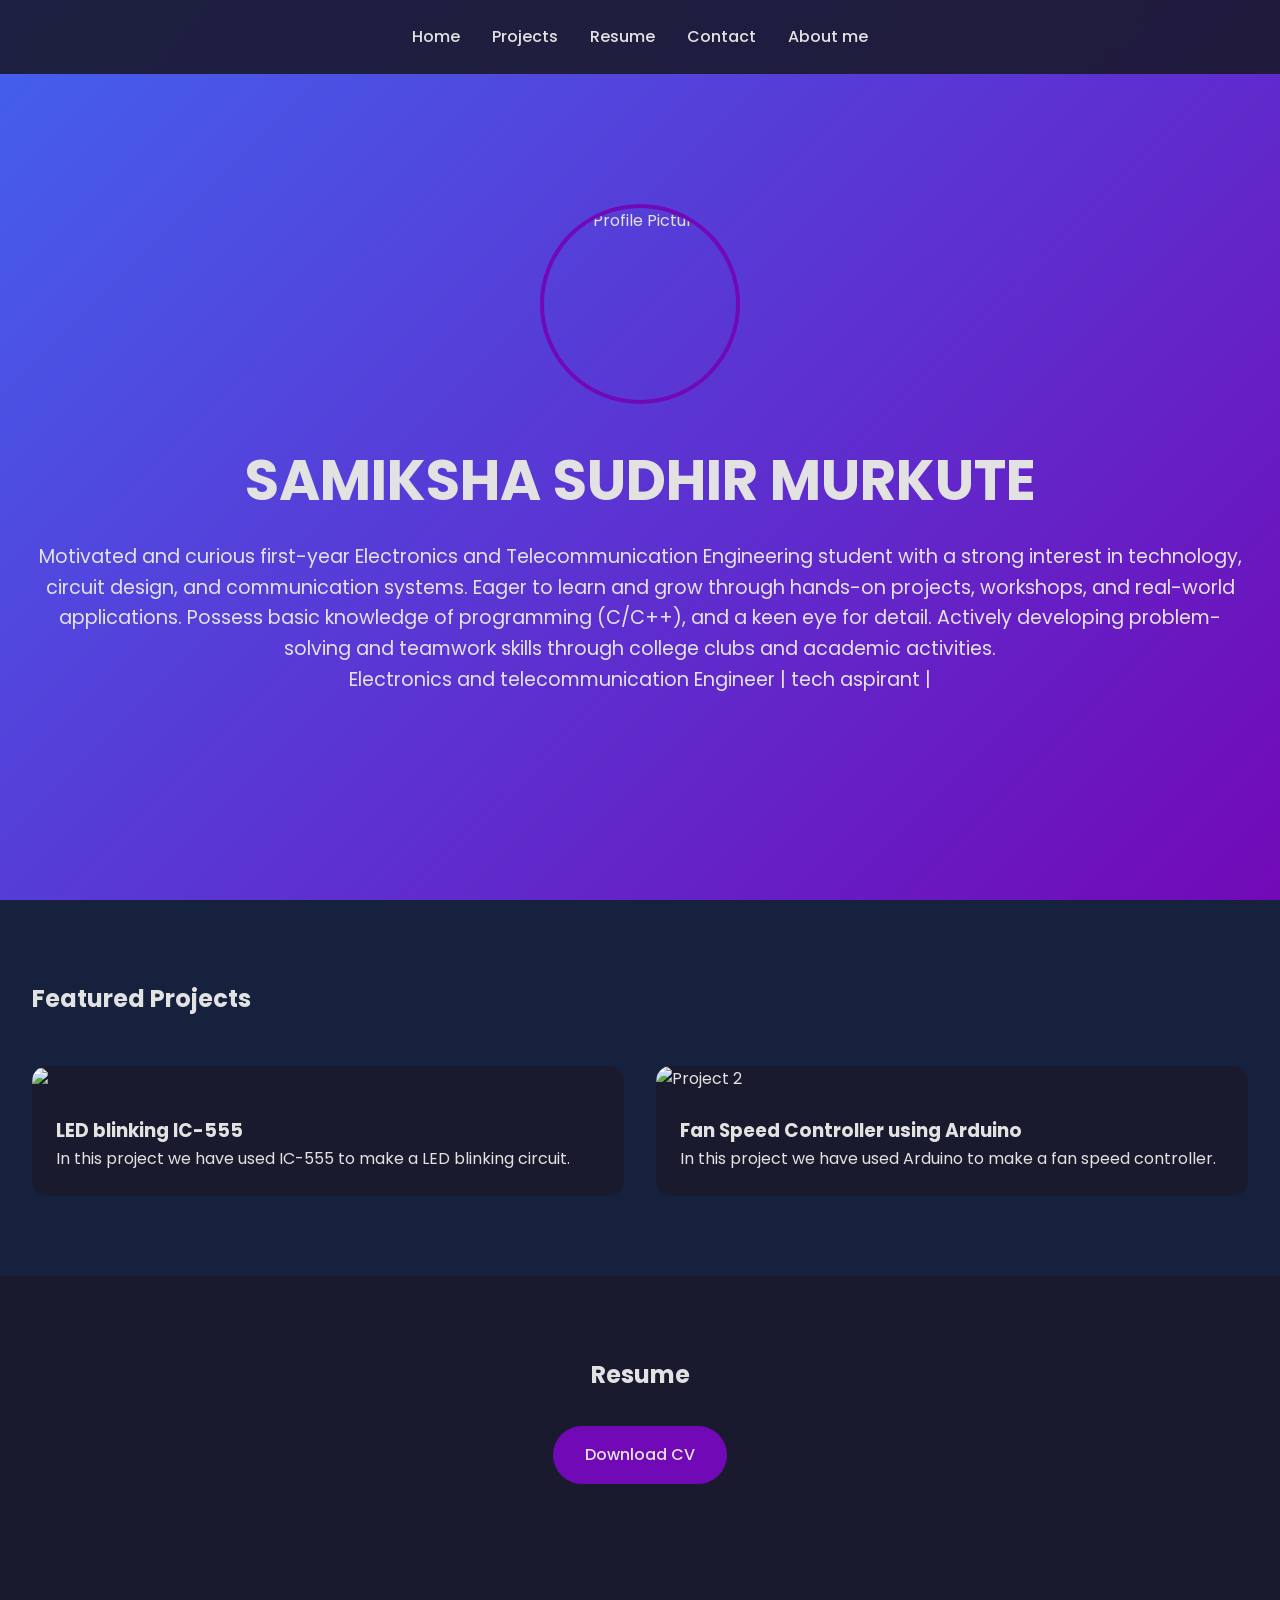
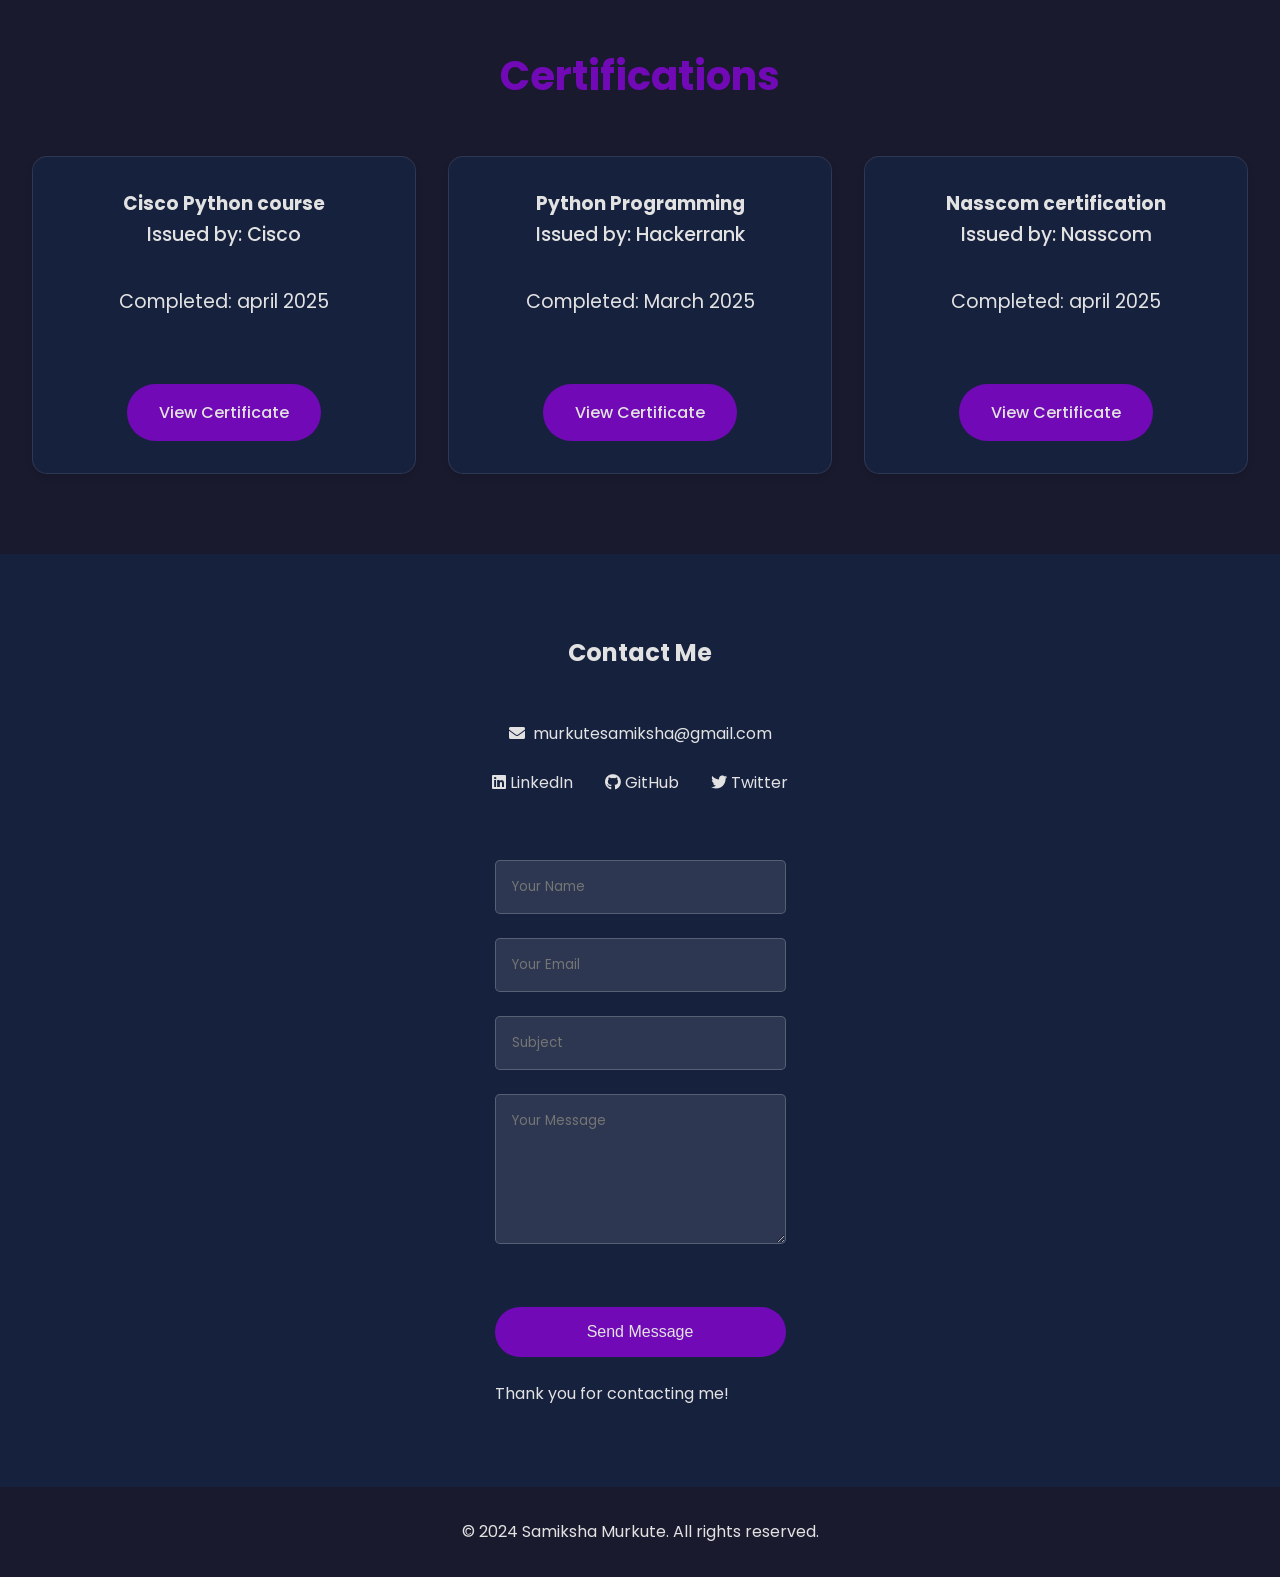
==== index.html @ 61a5eaf4 "Update and rename html.html to index.html" ====
<!DOCTYPE html>
<html lang="en">
<head>
    <link rel="stylesheet" href="style.css">

    <meta charset="UTF-8">
    <meta name="viewport" content="width=device-width, initial-scale=1.0">
    <title>Electronics and Telecommunication Engineer | Web Developer</title>
    <link href="https://fonts.googleapis.com/css2?family=Poppins:wght@300;400;500;600;700&display=swap" rel="stylesheet">
    <link rel="stylesheet" href="style.css">
    <link rel="stylesheet" href="https://cdnjs.cloudflare.com/ajax/libs/font-awesome/5.15.4/css/all.min.css">
</head>
<body>
    <nav class="nav">
        <ul class="nav-links">
            <li><a href="#home">Home</a></li>
            <li><a href="#projects">Projects</a></li>
            <li><a href="#resume">Resume</a></li>
            <li><a href="#contact">Contact</a></li>
            <li><a href="#about">About me</a></li>
        </ul>
    </nav>

    <header id="home">
        <div class="hero">
            <img src="C:\Users\murku\OneDrive\Documents\profile222.jpg" alt="Profile Picture">
            <h1>SAMIKSHA SUDHIR MURKUTE</h1>
            <p>Motivated and curious first-year Electronics and Telecommunication Engineering student with a strong
                interest in technology, circuit design, and communication systems. Eager to learn and grow through hands-on
                projects, workshops, and real-world applications. Possess basic knowledge of programming (C/C++), and a
                keen eye for detail. Actively developing problem-solving and teamwork skills through college clubs and
                academic activities.
                </p>
            <p>Electronics and telecommunication Engineer | tech aspirant | </p>
        </div>
    </header>

    <section id="projects" class="projects">
        <h2>Featured Projects</h2>
        <div class="project-grid">
            <div class="project-card">
                <img src="c:\Users\murku\Downloads\portfolio\IC 555.jpeg">
                <div class="project-info">
                    <h3>LED blinking IC-555</h3>
                    <p>In this project we have used IC-555 to make a LED blinking circuit.</p>
                </div>
            </div>
            <div class="project-card">
                <img src="OIP.jpeg" alt="Project 2" class="project-img">
                <div class="project-info">
                    <h3>Fan Speed Controller using Arduino</h3>
                    <p>In this project we have used Arduino to make a fan speed controller.</p>
                </div>
            </div>
        </div>
    </section>

    <section id="resume" class="resume">
        <h2>Resume</h2>
        <a href="Black and White Simple Infographic Resume.pdf" class="resume-btn" download>Download CV</a>
    </section>

    <section id="certifications" class="certifications">
        <h2>Certifications</h2>
        <div class="cert-grid">
            <div class="cert-card">
                <h3>Cisco Python course</h3>
                <div class="cert-details">
                    <p class="cert-issuer">Issued by: Cisco</p>
                    <p class="cert-date">Completed: april 2025</p>
                </div>
                <a href="c:\Users\murku\Downloads\portfolio\Python_Essentials_2_certificate_202401070099-mitaoe-ac-in_0b2e8af8-a4d9-46ed-adcd-7365c875adb2.pdf" class="cert-btn" target="_blank">View Certificate</a>
            </div>
            <div class="cert-card">
                <h3>Python Programming</h3>
                <div class="cert-details">
                    <p class="cert-issuer">Issued by: Hackerrank</p>
                    <p class="cert-date">Completed: March 2025</p>
                </div>
                <a href="python-cert.pdf" class="cert-btn" target="_blank">View Certificate</a>
            </div>
            <div class="cert-card">
                <h3>Nasscom certification</h3>
                <div class="cert-details">
                    <p class="cert-issuer">Issued by: Nasscom</p>
                    <p class="cert-date">Completed: april 2025</p>
                </div>
                <a href="c:\Users\murku\Downloads\portfolio\Nasscom Certificate.pdf (2).pdf" class="cert-btn" target="_blank">View Certificate</a>
            </div>
        </div>
    </section>

    <section id="contact" class="contact">
        <h2>Contact Me</h2>
        <div class="contact-container">
            <div class="contact-info">
                <div class="email-info">
                    <i class="fas fa-envelope"></i>
                    <a href="mailto:murkutesamiksha@gmail.com">murkutesamiksha@gmail.com</a>
                </div>
                <div class="social-links">
                    <a href="https://www.linkedin.com/in/samikshamurkute" target="_blank" class="social-link">
                        <i class="fab fa-linkedin"></i> LinkedIn
                    </a>
                    <a href="https://github.com/baymax130" target="_blank" class="social-link">
                        <i class="fab fa-github"></i> GitHub
                    </a>
                    <a href="https://twitter.com/your-handle" target="_blank" class="social-link">
                        <i class="fab fa-twitter"></i> Twitter
                    </a>
                </div>
            </div>
            <form class="contact-form" action="https://formspree.io/f/xblgwjjq" method="POST">
                <div class="form-group">
                    <input type="text" name="name" placeholder="Your Name" required>
                </div>
                <div class="form-group">
                    <input type="email" name="email" placeholder="Your Email" required>
                </div>
                <div class="form-group">
                    <input type="text" name="subject" placeholder="Subject" required>
                </div>
                <div class="form-group">
                    <textarea name="message" placeholder="Your Message" required></textarea>
                </div>
                <button type="submit" class="submit-btn">Send Message</button>
                <p>Thank you for contacting me!</p>
            </form>
        </div>
    </section>

    <footer>
        <p>&copy; 2024 Samiksha Murkute. All rights reserved.</p>
    </footer>
</body>
</html>
---- style.css ----
/* Import Poppins font */
@import url('https://fonts.googleapis.com/css2?family=Poppins:wght@300;400;500;600;700&display=swap');

:root {
    --primary: #1a1a2e;
    --secondary: #16213e;
    --accent: #7209b7;
    --text: #e2e2e2;
    --gradient: linear-gradient(135deg, #4361ee, #7209b7);
}

* {
    margin: 0;
    padding: 0;
    box-sizing: border-box;
    scroll-behavior: smooth;
}

body {
    font-family: 'Poppins', sans-serif;
    background-color: var(--primary);
    color: var(--text);
    line-height: 1.6;
}

/* Navigation */
.nav {
    position: fixed;
    top: 0;
    width: 100%;
    padding: 1.5rem;
    background: rgba(26, 26, 46, 0.9);
    backdrop-filter: blur(10px);
    z-index: 100;
}

.nav-links {
    display: flex;
    justify-content: center;
    gap: 2rem;
    list-style: none;
}

.nav-links a {
    color: var(--text);
    text-decoration: none;
    font-weight: 500;
    transition: color 0.3s ease;
}

.nav-links a:hover {
    color: var(--accent);
}

/* Hero Section */
header {
    height: 100vh;
    background: var(--gradient);
    position: relative;
    overflow: hidden;
}

.hero {
    display: flex;
    flex-direction: column;
    justify-content: center;
    align-items: center;
    height: 100%;
    text-align: center;
    padding: 0 2rem;
}

.hero img {
    width: 200px;
    height: 200px;
    border-radius: 50%;
    border: 4px solid var(--accent);
    margin-bottom: 2rem;
    animation: float 3s ease-in-out infinite;
}

.hero h1 {
    font-size: 3.5rem;
    margin-bottom: 1rem;
    animation: slideUp 1s ease forwards;
}

.hero p {
    font-size: 1.2rem;
    opacity: 0;
    animation: fadeIn 1s ease 0.5s forwards;
}

/* Projects */
.projects {
    padding: 5rem 2rem;
    background: var(--secondary);
}

.project-grid {
    display: grid;
    grid-template-columns: repeat(auto-fit, minmax(300px, 1fr));
    gap: 2rem;
    margin-top: 3rem;
}

.project-card {
    background: var(--primary);
    border-radius: 15px;
    overflow: hidden;
    transition: transform 0.3s ease;
}

.project-card:hover {
    transform: translateY(-10px);
}

.project-img {
    width: 100%;
    height: 200px;
    object-fit: cover;
}

.project-info {
    padding: 1.5rem;
}

/* About, Certifications, Resume */
.about, .certifications, .resume {
    padding: 5rem 2rem;
    background: var(--primary);
    text-align: center;
}

.about h2, .certifications h2 {
    color: var(--accent);
    font-size: 2.5rem;
    margin-bottom: 2rem;
    animation: slideUp 1s ease forwards;
}

.about p, .certifications p {
    font-size: 1.2rem;
    line-height: 1.8;
    margin-bottom: 2rem;
    color: var(--text);
    animation: fadeIn 1s ease 0.5s forwards;
}

.cert-grid {
    display: grid;
    grid-template-columns: repeat(auto-fit, minmax(300px, 1fr));
    gap: 2rem;
    margin-top: 3rem;
}

.cert-card {
    background: var(--secondary);
    border-radius: 15px;
    padding: 2rem;
    transition: all 0.3s ease;
    border: 1px solid rgba(255, 255, 255, 0.1);
    box-shadow: 0 4px 6px rgba(0, 0, 0, 0.1);
}

.cert-card:hover {
    transform: translateY(-10px);
    box-shadow: 0 8px 15px rgba(0, 0, 0, 0.2);
    border-color: var(--accent);
}

.cert-btn, .resume-btn, .submit-btn {
    display: inline-block;
    padding: 1rem 2rem;
    background: var(--accent);
    color: var(--text);
    text-decoration: none;
    border-radius: 30px;
    margin-top: 2rem;
    transition: transform 0.3s ease;
    font-size: 1rem;
    font-weight: 500;
    border: none;
    cursor: pointer;
}

.cert-btn:hover, .resume-btn:hover, .submit-btn:hover {
    transform: scale(1.05);
}

.cert-issuer {
    font-weight: 500;
    color: #a0a0a0;
}

.cert-date {
    color: #888;
    font-size: 0.9rem;
}

/* Contact */
.contact {
    padding: 5rem 2rem;
    background-color: var(--secondary);
}

.contact h2 {
    text-align: center;
    margin-bottom: 3rem;
}

.contact-container {
    max-width: 1200px;
    margin: 0 auto;
    display: flex;
    flex-direction: column;
    gap: 2rem;
}

.contact-info {
    text-align: center;
}

.email-info {
    display: flex;
    justify-content: center;
    align-items: center;
    gap: 0.5rem;
    margin-bottom: 1.5rem;
}

.email-info a,
.social-link {
    color: var(--text);
    text-decoration: none;
    transition: color 0.3s ease;
}

.email-info a:hover,
.social-link:hover {
    color: var(--accent);
}

.social-links {
    display: flex;
    justify-content: center;
    gap: 2rem;
    margin-bottom: 2rem;
}

.contact-form {
    display: flex;
    flex-direction: column;
    gap: 1.5rem;
    max-width: 600px;
    margin: 0 auto;
}

.form-group input,
.form-group textarea {
    width: 100%;
    padding: 1rem;
    background: rgba(255, 255, 255, 0.1);
    border: 1px solid rgba(255, 255, 255, 0.2);
    border-radius: 5px;
    color: var(--text);
    font-family: inherit;
}

.form-group textarea {
    min-height: 150px;
    resize: vertical;
}

/* Animations */
@keyframes float {
    0%, 100% { transform: translateY(0); }
    50% { transform: translateY(-20px); }
}

@keyframes slideUp {
    from { transform: translateY(50px); opacity: 0; }
    to { transform: translateY(0); opacity: 1; }
}

@keyframes fadeIn {
    to { opacity: 1; }
}

/* Footer */
footer {
    text-align: center;
    padding: 2rem;
    background: var(--primary);
    color: var(--text);
}

/* Responsive */
@media (max-width: 768px) {
    .nav-links {
        gap: 1rem;
    }

    .hero h1 {
        font-size: 2.5rem;
    }
}
---- style.css ----
/* Import Poppins font */
@import url('https://fonts.googleapis.com/css2?family=Poppins:wght@300;400;500;600;700&display=swap');

:root {
    --primary: #1a1a2e;
    --secondary: #16213e;
    --accent: #7209b7;
    --text: #e2e2e2;
    --gradient: linear-gradient(135deg, #4361ee, #7209b7);
}

* {
    margin: 0;
    padding: 0;
    box-sizing: border-box;
    scroll-behavior: smooth;
}

body {
    font-family: 'Poppins', sans-serif;
    background-color: var(--primary);
    color: var(--text);
    line-height: 1.6;
}

/* Navigation */
.nav {
    position: fixed;
    top: 0;
    width: 100%;
    padding: 1.5rem;
    background: rgba(26, 26, 46, 0.9);
    backdrop-filter: blur(10px);
    z-index: 100;
}

.nav-links {
    display: flex;
    justify-content: center;
    gap: 2rem;
    list-style: none;
}

.nav-links a {
    color: var(--text);
    text-decoration: none;
    font-weight: 500;
    transition: color 0.3s ease;
}

.nav-links a:hover {
    color: var(--accent);
}

/* Hero Section */
header {
    height: 100vh;
    background: var(--gradient);
    position: relative;
    overflow: hidden;
}

.hero {
    display: flex;
    flex-direction: column;
    justify-content: center;
    align-items: center;
    height: 100%;
    text-align: center;
    padding: 0 2rem;
}

.hero img {
    width: 200px;
    height: 200px;
    border-radius: 50%;
    border: 4px solid var(--accent);
    margin-bottom: 2rem;
    animation: float 3s ease-in-out infinite;
}

.hero h1 {
    font-size: 3.5rem;
    margin-bottom: 1rem;
    animation: slideUp 1s ease forwards;
}

.hero p {
    font-size: 1.2rem;
    opacity: 0;
    animation: fadeIn 1s ease 0.5s forwards;
}

/* Projects */
.projects {
    padding: 5rem 2rem;
    background: var(--secondary);
}

.project-grid {
    display: grid;
    grid-template-columns: repeat(auto-fit, minmax(300px, 1fr));
    gap: 2rem;
    margin-top: 3rem;
}

.project-card {
    background: var(--primary);
    border-radius: 15px;
    overflow: hidden;
    transition: transform 0.3s ease;
}

.project-card:hover {
    transform: translateY(-10px);
}

.project-img {
    width: 100%;
    height: 200px;
    object-fit: cover;
}

.project-info {
    padding: 1.5rem;
}

/* About, Certifications, Resume */
.about, .certifications, .resume {
    padding: 5rem 2rem;
    background: var(--primary);
    text-align: center;
}

.about h2, .certifications h2 {
    color: var(--accent);
    font-size: 2.5rem;
    margin-bottom: 2rem;
    animation: slideUp 1s ease forwards;
}

.about p, .certifications p {
    font-size: 1.2rem;
    line-height: 1.8;
    margin-bottom: 2rem;
    color: var(--text);
    animation: fadeIn 1s ease 0.5s forwards;
}

.cert-grid {
    display: grid;
    grid-template-columns: repeat(auto-fit, minmax(300px, 1fr));
    gap: 2rem;
    margin-top: 3rem;
}

.cert-card {
    background: var(--secondary);
    border-radius: 15px;
    padding: 2rem;
    transition: all 0.3s ease;
    border: 1px solid rgba(255, 255, 255, 0.1);
    box-shadow: 0 4px 6px rgba(0, 0, 0, 0.1);
}

.cert-card:hover {
    transform: translateY(-10px);
    box-shadow: 0 8px 15px rgba(0, 0, 0, 0.2);
    border-color: var(--accent);
}

.cert-btn, .resume-btn, .submit-btn {
    display: inline-block;
    padding: 1rem 2rem;
    background: var(--accent);
    color: var(--text);
    text-decoration: none;
    border-radius: 30px;
    margin-top: 2rem;
    transition: transform 0.3s ease;
    font-size: 1rem;
    font-weight: 500;
    border: none;
    cursor: pointer;
}

.cert-btn:hover, .resume-btn:hover, .submit-btn:hover {
    transform: scale(1.05);
}

.cert-issuer {
    font-weight: 500;
    color: #a0a0a0;
}

.cert-date {
    color: #888;
    font-size: 0.9rem;
}

/* Contact */
.contact {
    padding: 5rem 2rem;
    background-color: var(--secondary);
}

.contact h2 {
    text-align: center;
    margin-bottom: 3rem;
}

.contact-container {
    max-width: 1200px;
    margin: 0 auto;
    display: flex;
    flex-direction: column;
    gap: 2rem;
}

.contact-info {
    text-align: center;
}

.email-info {
    display: flex;
    justify-content: center;
    align-items: center;
    gap: 0.5rem;
    margin-bottom: 1.5rem;
}

.email-info a,
.social-link {
    color: var(--text);
    text-decoration: none;
    transition: color 0.3s ease;
}

.email-info a:hover,
.social-link:hover {
    color: var(--accent);
}

.social-links {
    display: flex;
    justify-content: center;
    gap: 2rem;
    margin-bottom: 2rem;
}

.contact-form {
    display: flex;
    flex-direction: column;
    gap: 1.5rem;
    max-width: 600px;
    margin: 0 auto;
}

.form-group input,
.form-group textarea {
    width: 100%;
    padding: 1rem;
    background: rgba(255, 255, 255, 0.1);
    border: 1px solid rgba(255, 255, 255, 0.2);
    border-radius: 5px;
    color: var(--text);
    font-family: inherit;
}

.form-group textarea {
    min-height: 150px;
    resize: vertical;
}

/* Animations */
@keyframes float {
    0%, 100% { transform: translateY(0); }
    50% { transform: translateY(-20px); }
}

@keyframes slideUp {
    from { transform: translateY(50px); opacity: 0; }
    to { transform: translateY(0); opacity: 1; }
}

@keyframes fadeIn {
    to { opacity: 1; }
}

/* Footer */
footer {
    text-align: center;
    padding: 2rem;
    background: var(--primary);
    color: var(--text);
}

/* Responsive */
@media (max-width: 768px) {
    .nav-links {
        gap: 1rem;
    }

    .hero h1 {
        font-size: 2.5rem;
    }
}
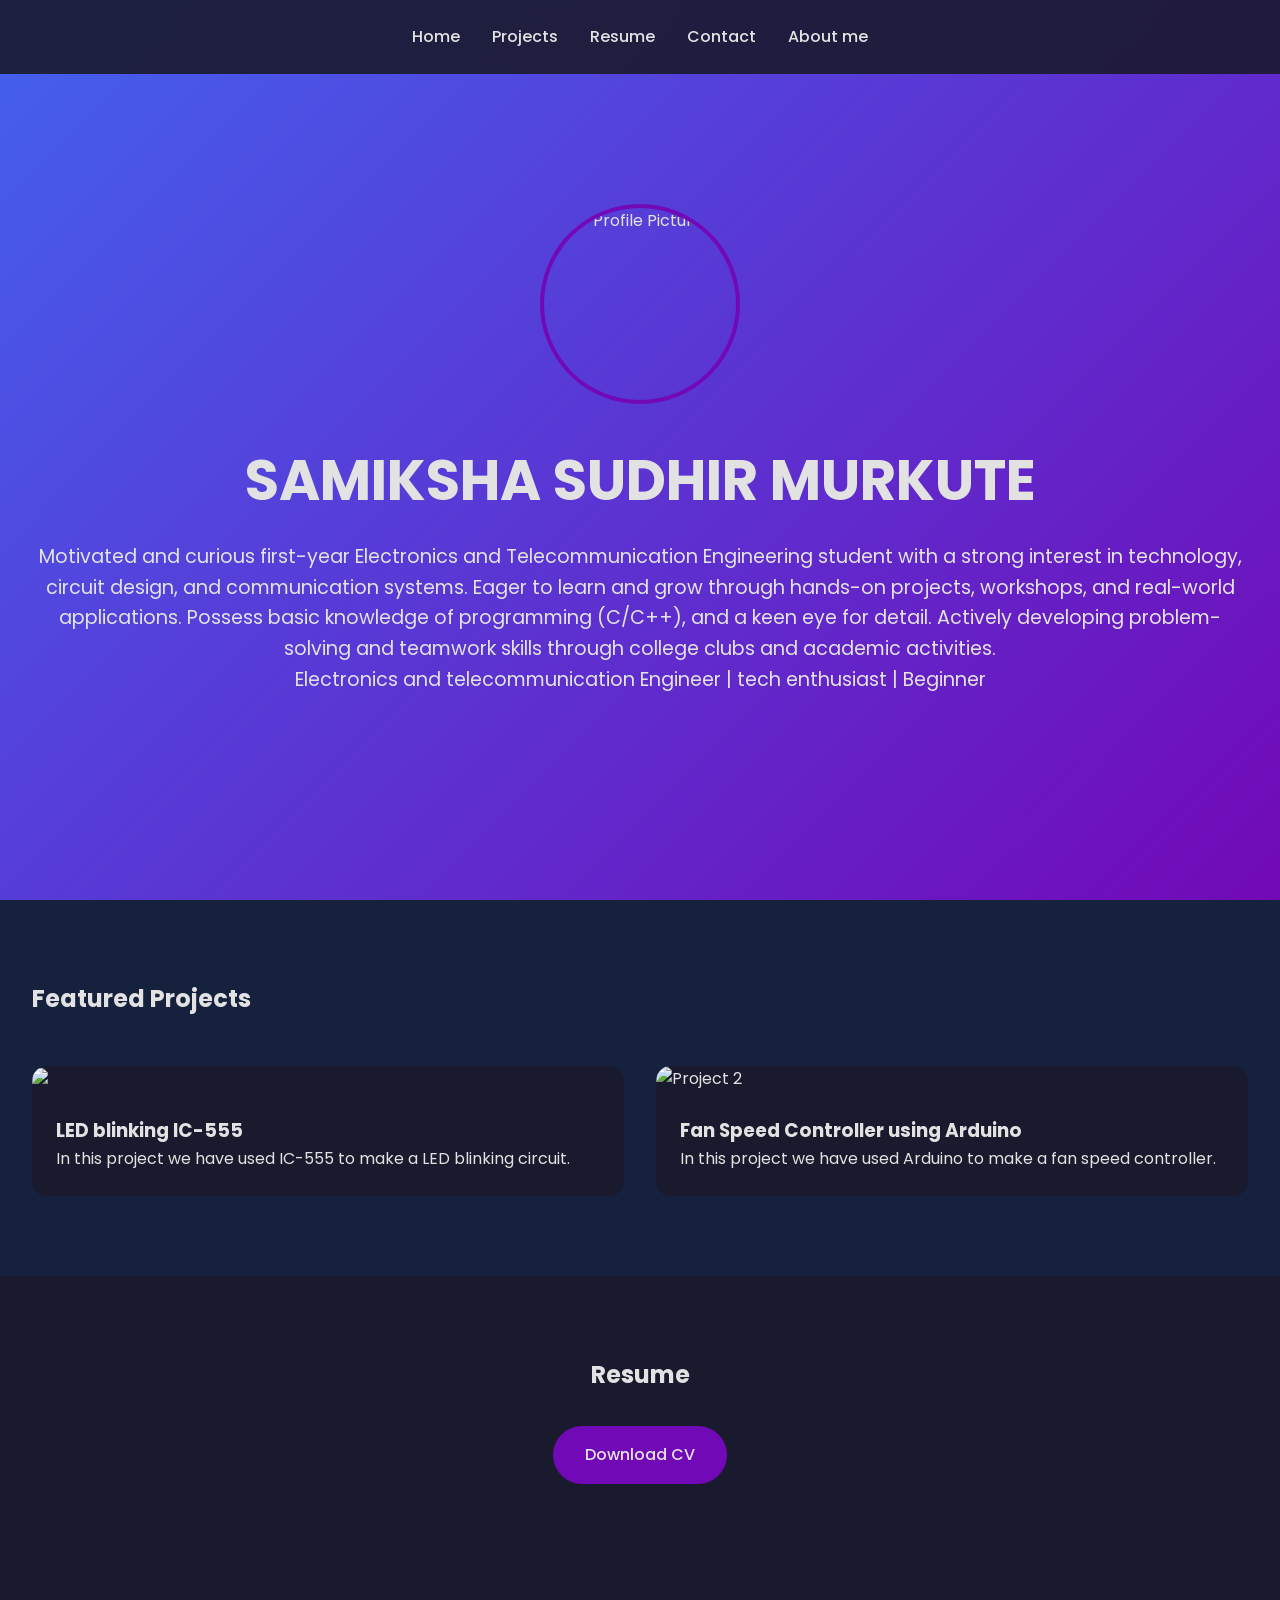
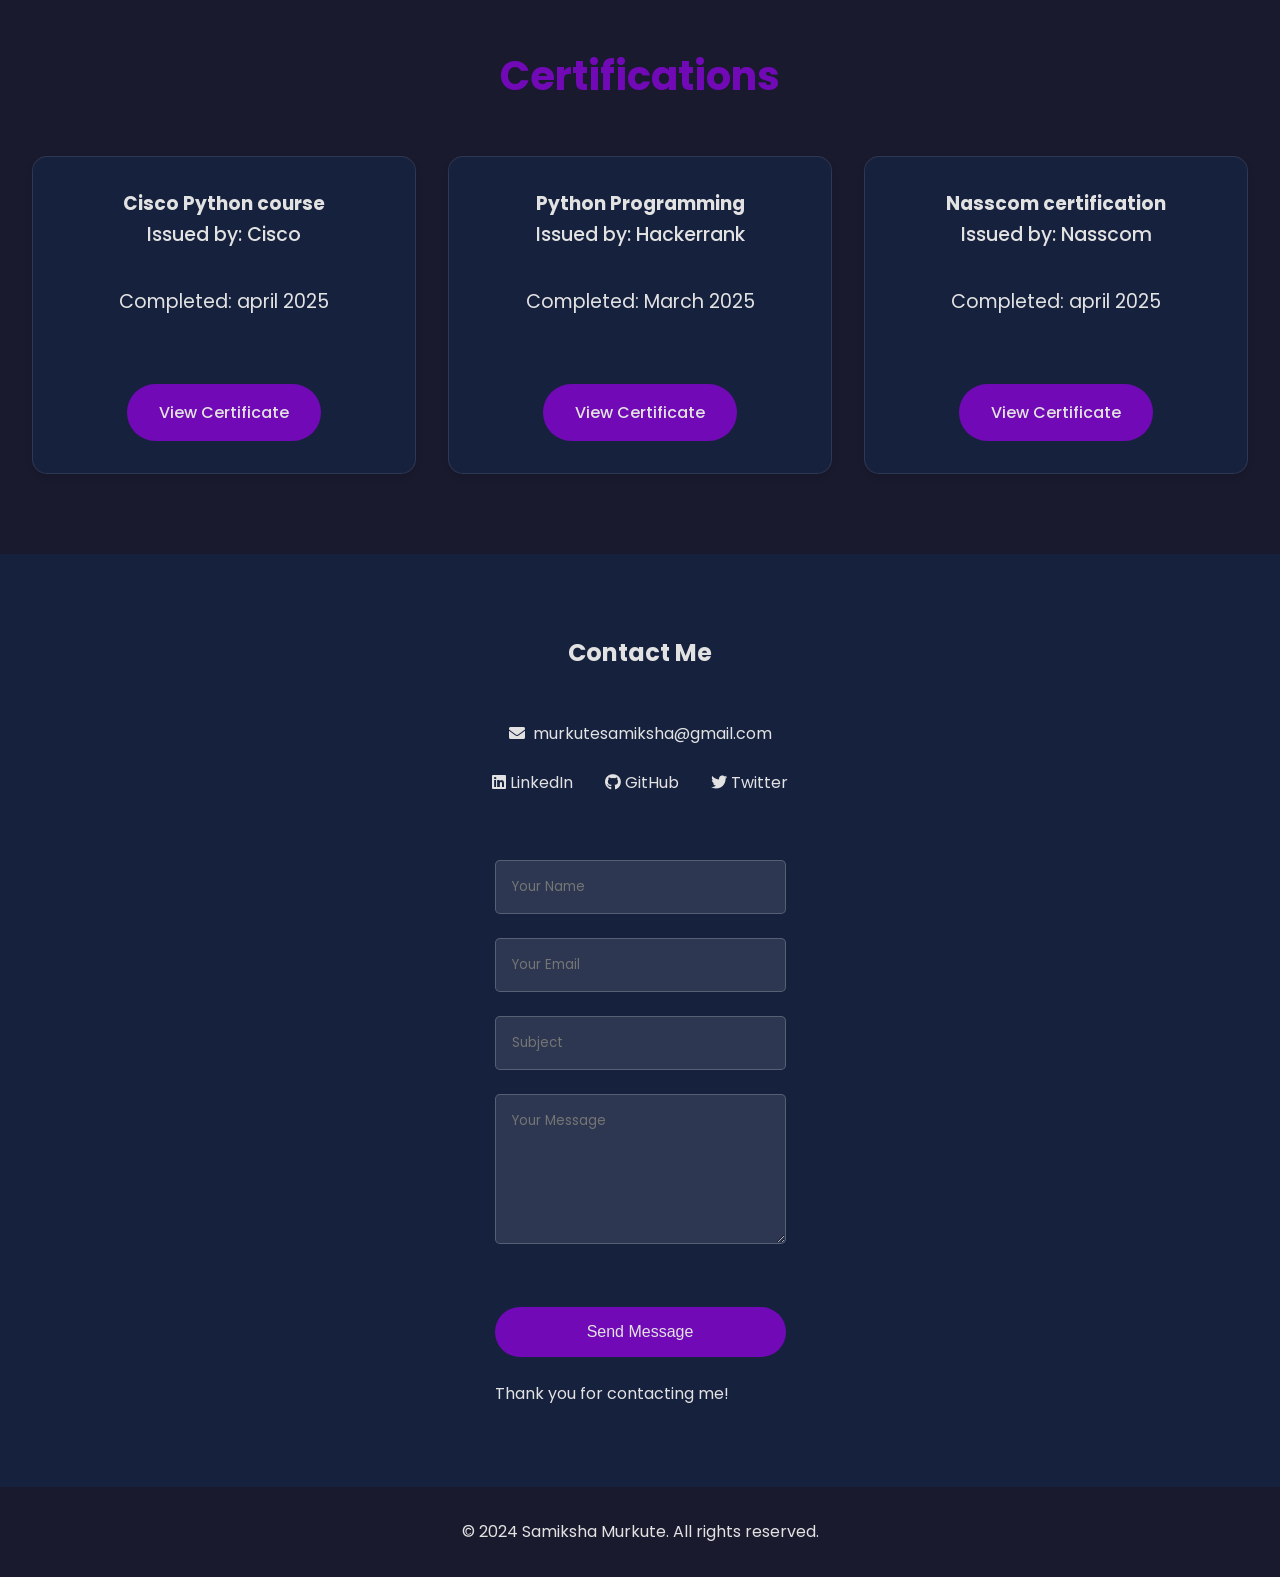
==== commit f732da8e: "Update index.html" ====
--- a/index.html
+++ b/index.html
@@ -5,7 +5,7 @@
 
     <meta charset="UTF-8">
     <meta name="viewport" content="width=device-width, initial-scale=1.0">
-    <title>Electronics and Telecommunication Engineer | Web Developer</title>
+    <title>Samiksha Murkute | Portfolio </title>
     <link href="https://fonts.googleapis.com/css2?family=Poppins:wght@300;400;500;600;700&display=swap" rel="stylesheet">
     <link rel="stylesheet" href="style.css">
     <link rel="stylesheet" href="https://cdnjs.cloudflare.com/ajax/libs/font-awesome/5.15.4/css/all.min.css">
@@ -23,7 +23,7 @@
 
     <header id="home">
         <div class="hero">
-            <img src="C:\Users\murku\OneDrive\Documents\profile222.jpg" alt="Profile Picture">
+            <img src="https://i.postimg.cc/mgZFhMQ5/profile222.jpg" alt="Profile Picture">
             <h1>SAMIKSHA SUDHIR MURKUTE</h1>
             <p>Motivated and curious first-year Electronics and Telecommunication Engineering student with a strong
                 interest in technology, circuit design, and communication systems. Eager to learn and grow through hands-on
@@ -31,7 +31,7 @@
                 keen eye for detail. Actively developing problem-solving and teamwork skills through college clubs and
                 academic activities.
                 </p>
-            <p>Electronics and telecommunication Engineer | tech aspirant | </p>
+            <p>Electronics and telecommunication Engineer | tech enthusiast | Beginner </p>
         </div>
     </header>
 
@@ -39,14 +39,14 @@
         <h2>Featured Projects</h2>
         <div class="project-grid">
             <div class="project-card">
-                <img src="c:\Users\murku\Downloads\portfolio\IC 555.jpeg">
+                <img src="https://i.postimg.cc/htGfKnnF/IC-555.jpg">
                 <div class="project-info">
                     <h3>LED blinking IC-555</h3>
                     <p>In this project we have used IC-555 to make a LED blinking circuit.</p>
                 </div>
             </div>
             <div class="project-card">
-                <img src="OIP.jpeg" alt="Project 2" class="project-img">
+                <img src="https://i.postimg.cc/nhr1s6x7/OIP.jpg" alt="Project 2" class="project-img">
                 <div class="project-info">
                     <h3>Fan Speed Controller using Arduino</h3>
                     <p>In this project we have used Arduino to make a fan speed controller.</p>
@@ -57,7 +57,7 @@
 
     <section id="resume" class="resume">
         <h2>Resume</h2>
-        <a href="Black and White Simple Infographic Resume.pdf" class="resume-btn" download>Download CV</a>
+        <a href="https://1drv.ms/b/c/f047a96b6af7a50f/EbxFL-ponG9ChaKrfO1N3gkBEaFLHDl9ccRCjAR1V-uCWA?e=dKPhKX" class="resume-btn" download>Download CV</a>
     </section>
 
     <section id="certifications" class="certifications">
@@ -69,7 +69,7 @@
                     <p class="cert-issuer">Issued by: Cisco</p>
                     <p class="cert-date">Completed: april 2025</p>
                 </div>
-                <a href="c:\Users\murku\Downloads\portfolio\Python_Essentials_2_certificate_202401070099-mitaoe-ac-in_0b2e8af8-a4d9-46ed-adcd-7365c875adb2.pdf" class="cert-btn" target="_blank">View Certificate</a>
+                <a href="https://1drv.ms/b/c/f047a96b6af7a50f/ETz7y6FI_QNHipeEFcziqdQBx_LyAnAfJ-lm7K49qz5YiA?e=dZuQGq" class="cert-btn" target="_blank">View Certificate</a>
             </div>
             <div class="cert-card">
                 <h3>Python Programming</h3>
@@ -77,7 +77,7 @@
                     <p class="cert-issuer">Issued by: Hackerrank</p>
                     <p class="cert-date">Completed: March 2025</p>
                 </div>
-                <a href="python-cert.pdf" class="cert-btn" target="_blank">View Certificate</a>
+                <a href="https://1drv.ms/b/c/f047a96b6af7a50f/EU_k6zXR_QdBh77khRlnYo4B8ltplQyv7PerrTpdM-0Flw?e=lhTsxC" class="cert-btn" target="_blank">View Certificate</a>
             </div>
             <div class="cert-card">
                 <h3>Nasscom certification</h3>
@@ -85,7 +85,7 @@
                     <p class="cert-issuer">Issued by: Nasscom</p>
                     <p class="cert-date">Completed: april 2025</p>
                 </div>
-                <a href="c:\Users\murku\Downloads\portfolio\Nasscom Certificate.pdf (2).pdf" class="cert-btn" target="_blank">View Certificate</a>
+                <a href="https://1drv.ms/b/c/f047a96b6af7a50f/Ea4MT8VE9G5LsvJmYjWioA0BLGd21SrwmdgvYBYB2nxIcg?e=BWXL66" class="cert-btn" target="_blank">View Certificate</a>
             </div>
         </div>
     </section>
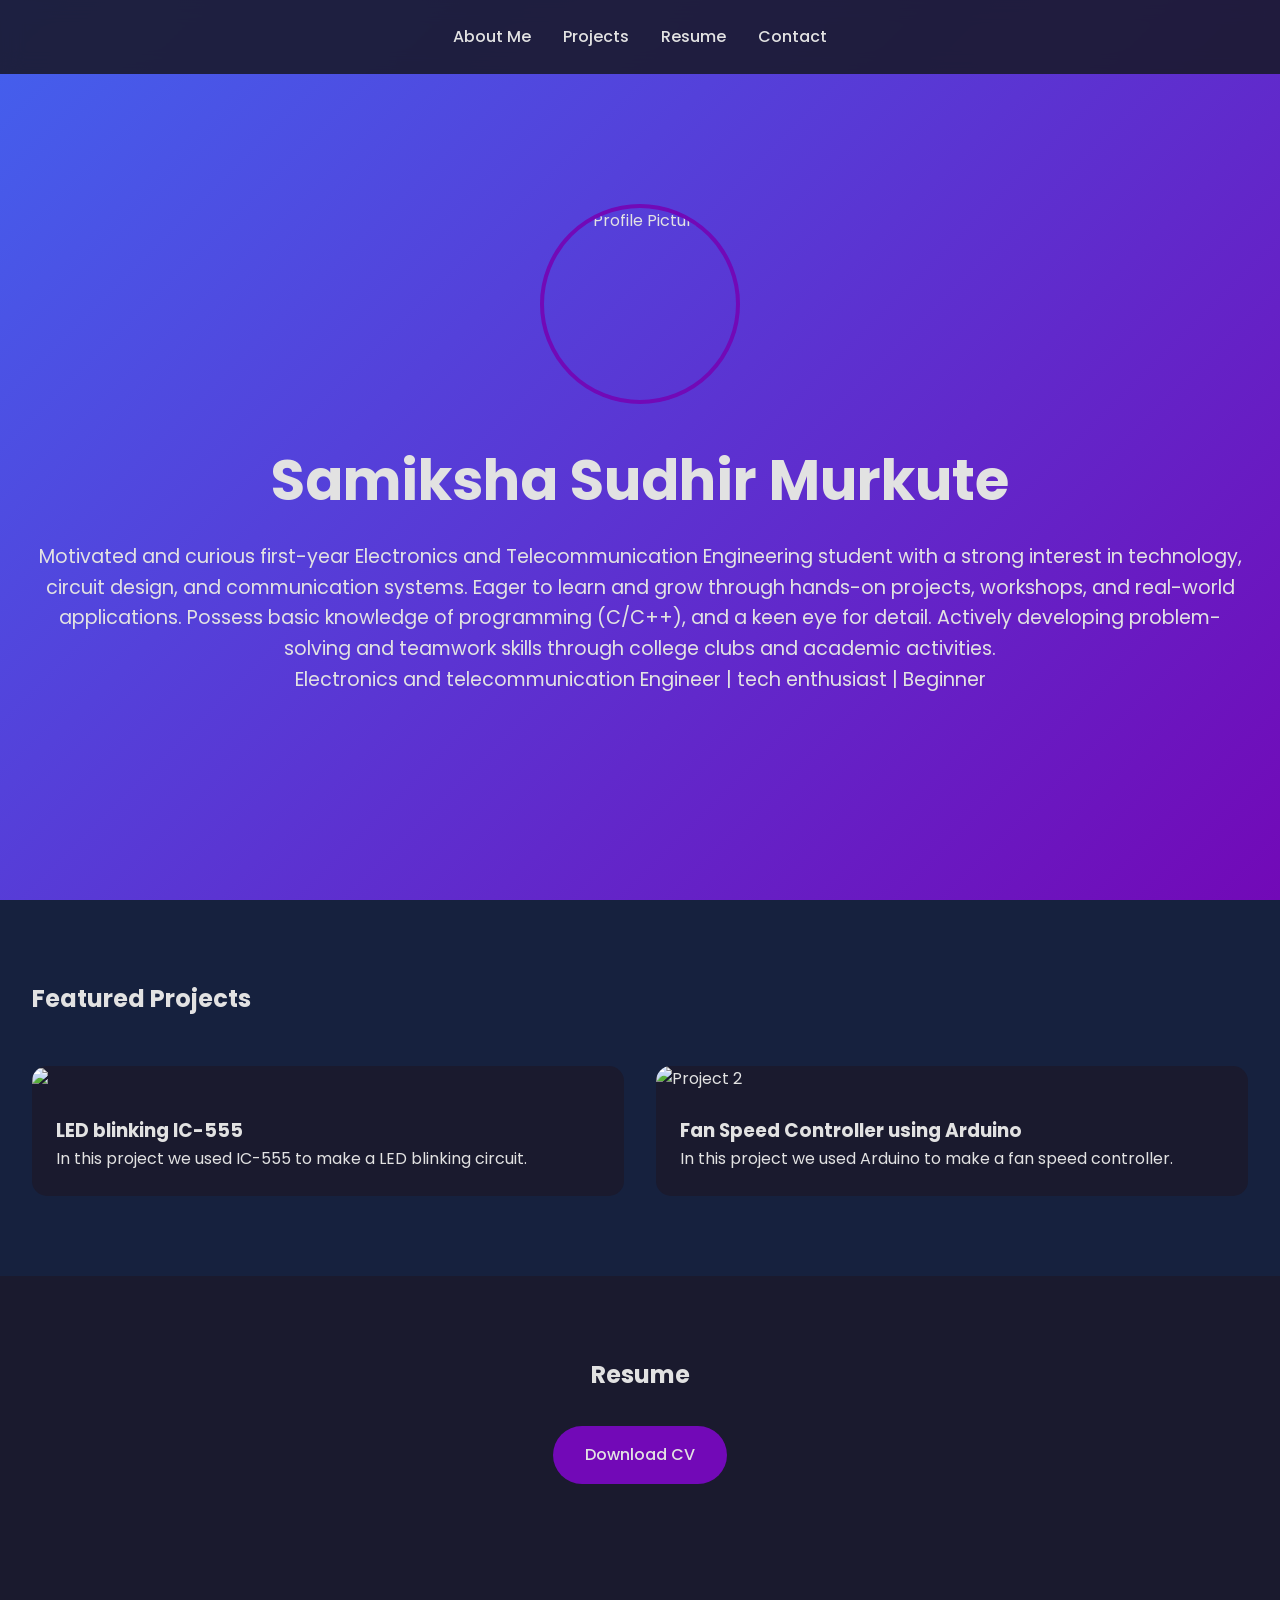
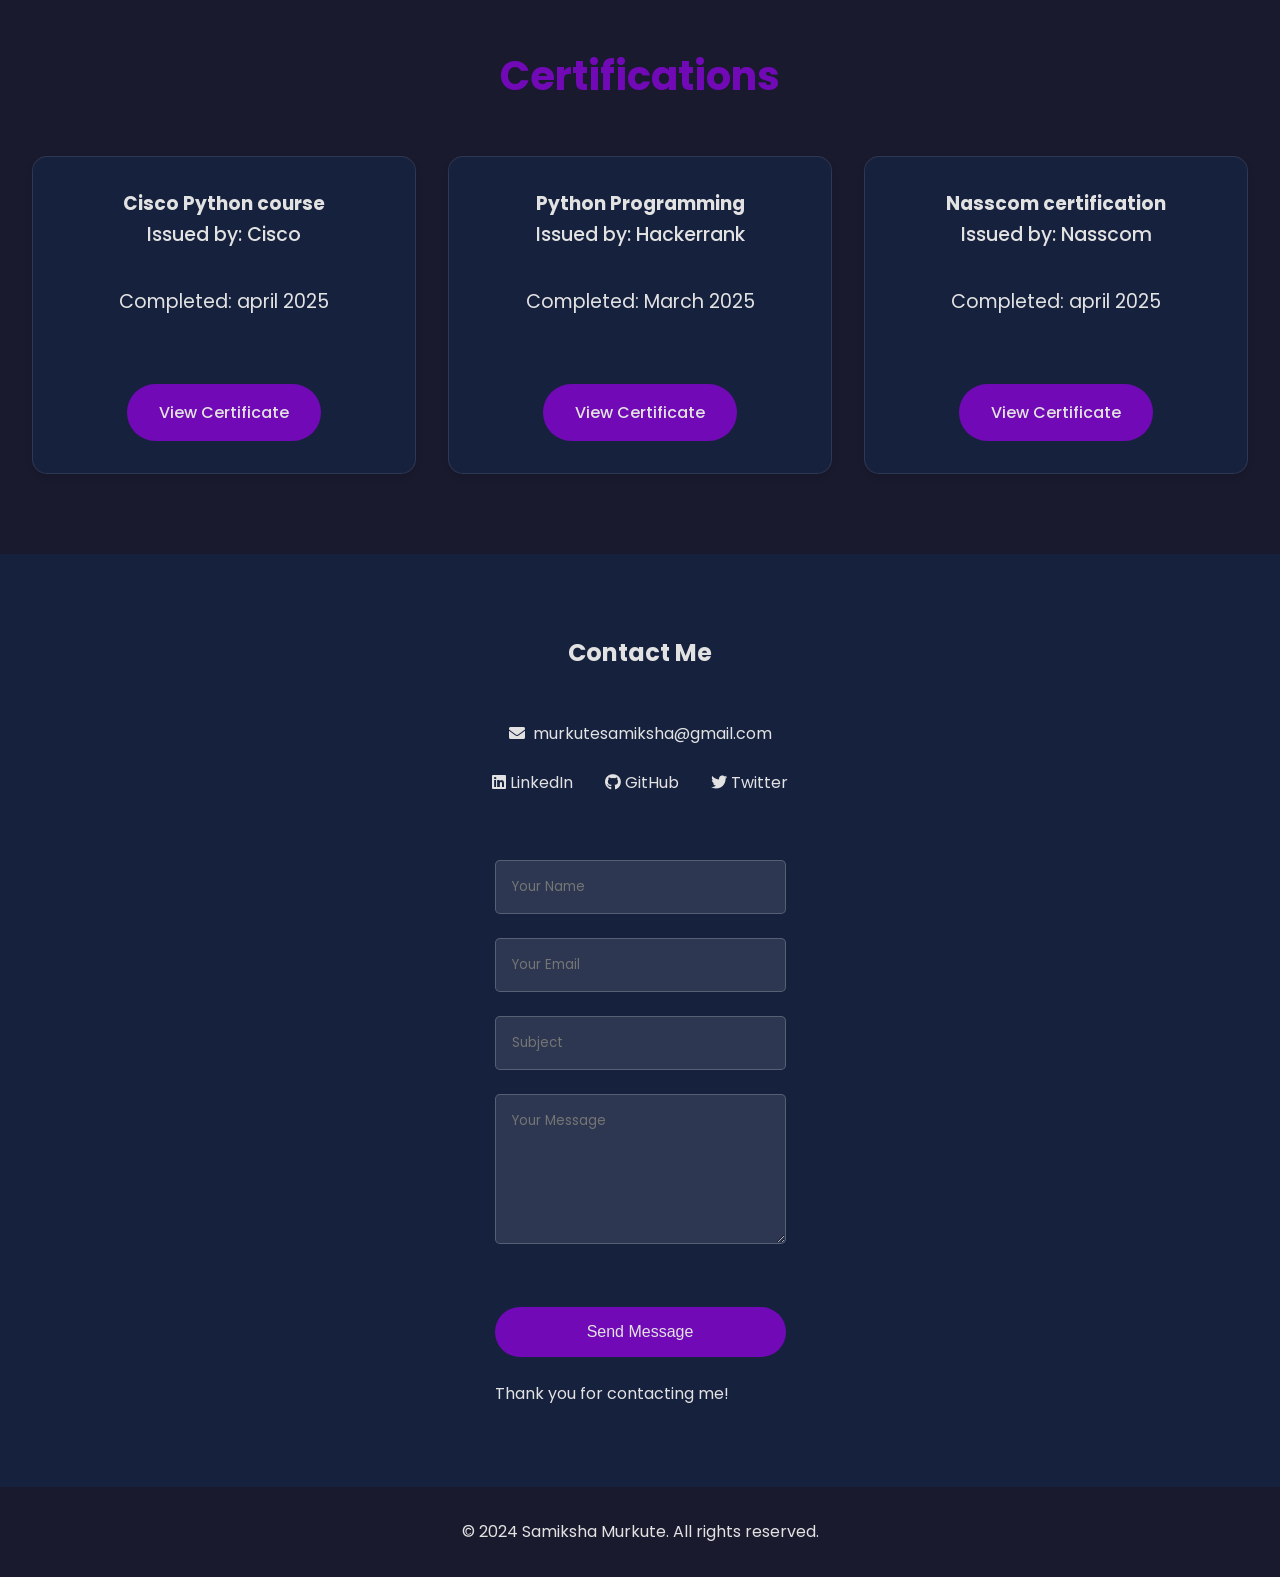
==== commit ad97f5be: "Update index.html" ====
--- a/index.html
+++ b/index.html
@@ -13,18 +13,17 @@
 <body>
     <nav class="nav">
         <ul class="nav-links">
-            <li><a href="#home">Home</a></li>
+            <li><a href="#home">About Me</a></li>
             <li><a href="#projects">Projects</a></li>
             <li><a href="#resume">Resume</a></li>
             <li><a href="#contact">Contact</a></li>
-            <li><a href="#about">About me</a></li>
         </ul>
     </nav>
 
     <header id="home">
         <div class="hero">
             <img src="https://i.postimg.cc/mgZFhMQ5/profile222.jpg" alt="Profile Picture">
-            <h1>SAMIKSHA SUDHIR MURKUTE</h1>
+            <h1>Samiksha Sudhir Murkute</h1>
             <p>Motivated and curious first-year Electronics and Telecommunication Engineering student with a strong
                 interest in technology, circuit design, and communication systems. Eager to learn and grow through hands-on
                 projects, workshops, and real-world applications. Possess basic knowledge of programming (C/C++), and a
@@ -42,14 +41,14 @@
                 <img src="https://i.postimg.cc/htGfKnnF/IC-555.jpg">
                 <div class="project-info">
                     <h3>LED blinking IC-555</h3>
-                    <p>In this project we have used IC-555 to make a LED blinking circuit.</p>
+                    <p>In this project we used IC-555 to make a LED blinking circuit.</p>
                 </div>
             </div>
             <div class="project-card">
                 <img src="https://i.postimg.cc/nhr1s6x7/OIP.jpg" alt="Project 2" class="project-img">
                 <div class="project-info">
                     <h3>Fan Speed Controller using Arduino</h3>
-                    <p>In this project we have used Arduino to make a fan speed controller.</p>
+                    <p>In this project we used Arduino to make a fan speed controller.</p>
                 </div>
             </div>
         </div>
